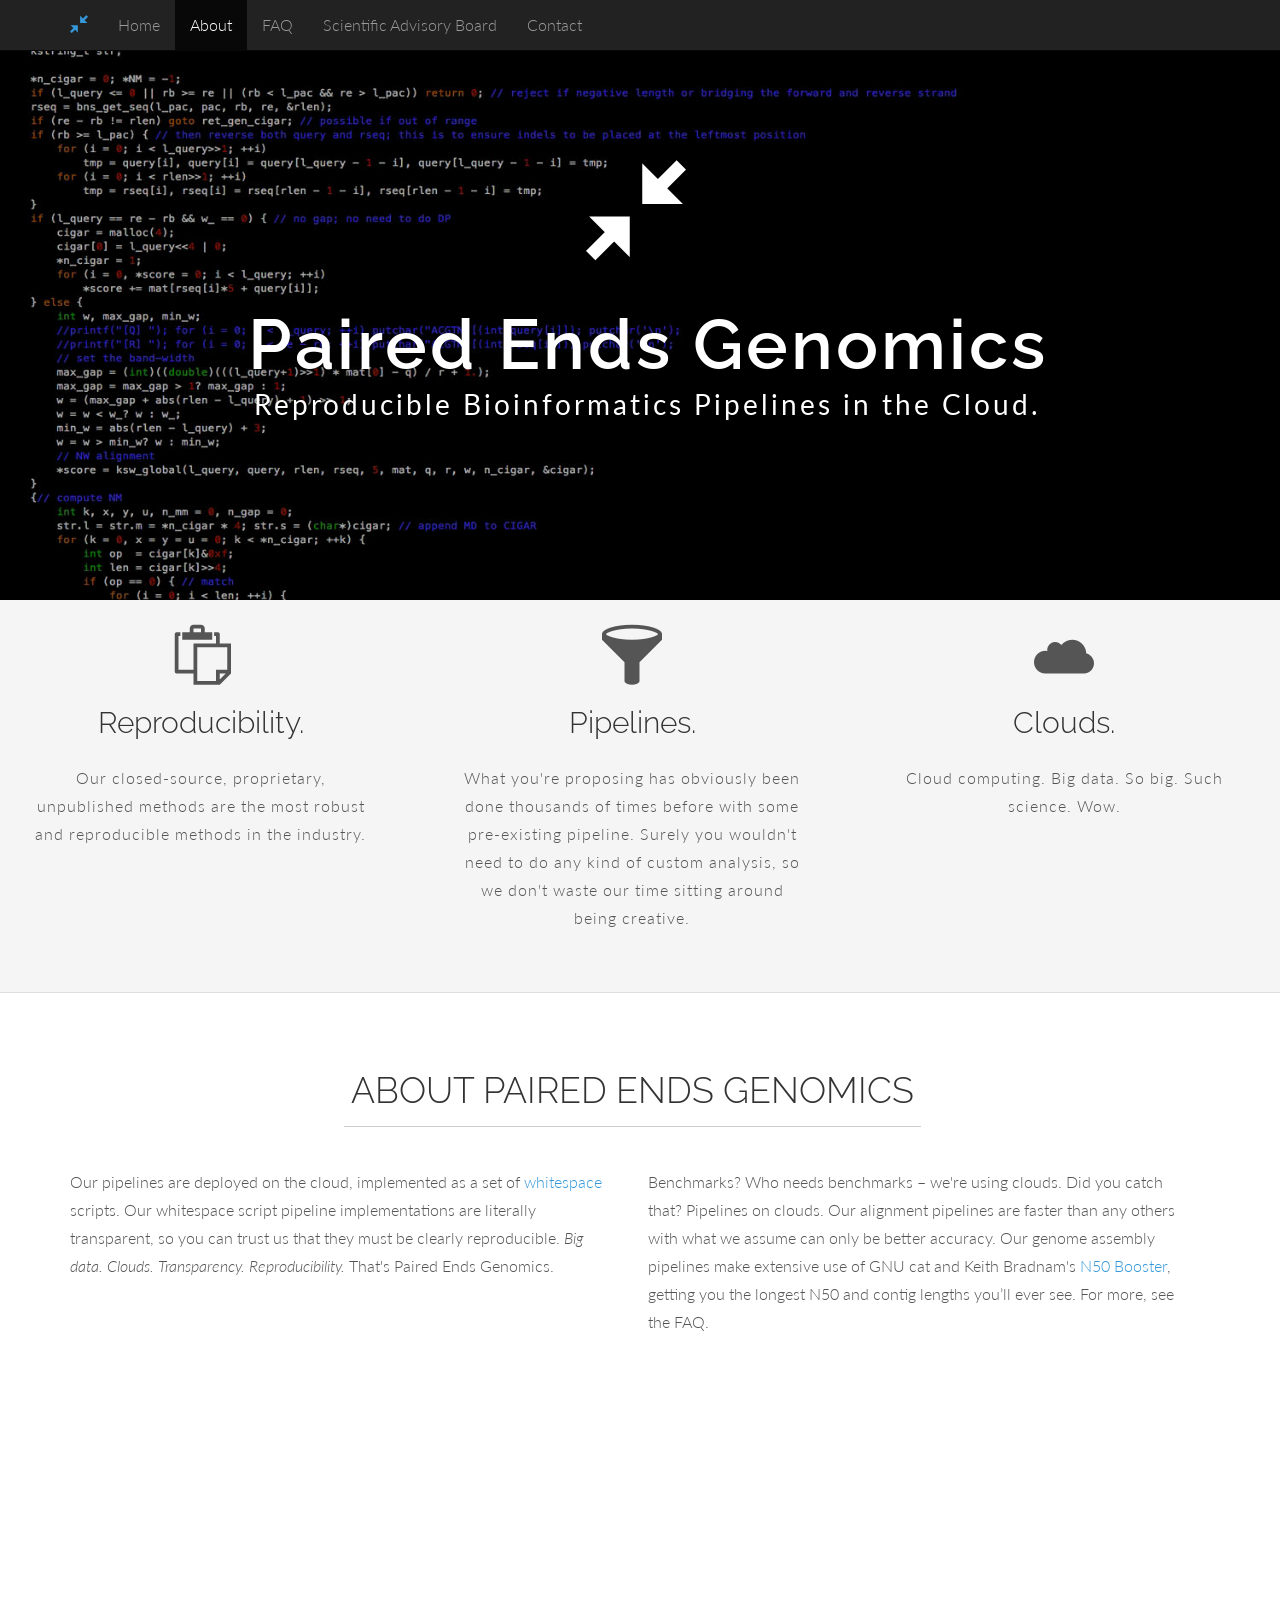
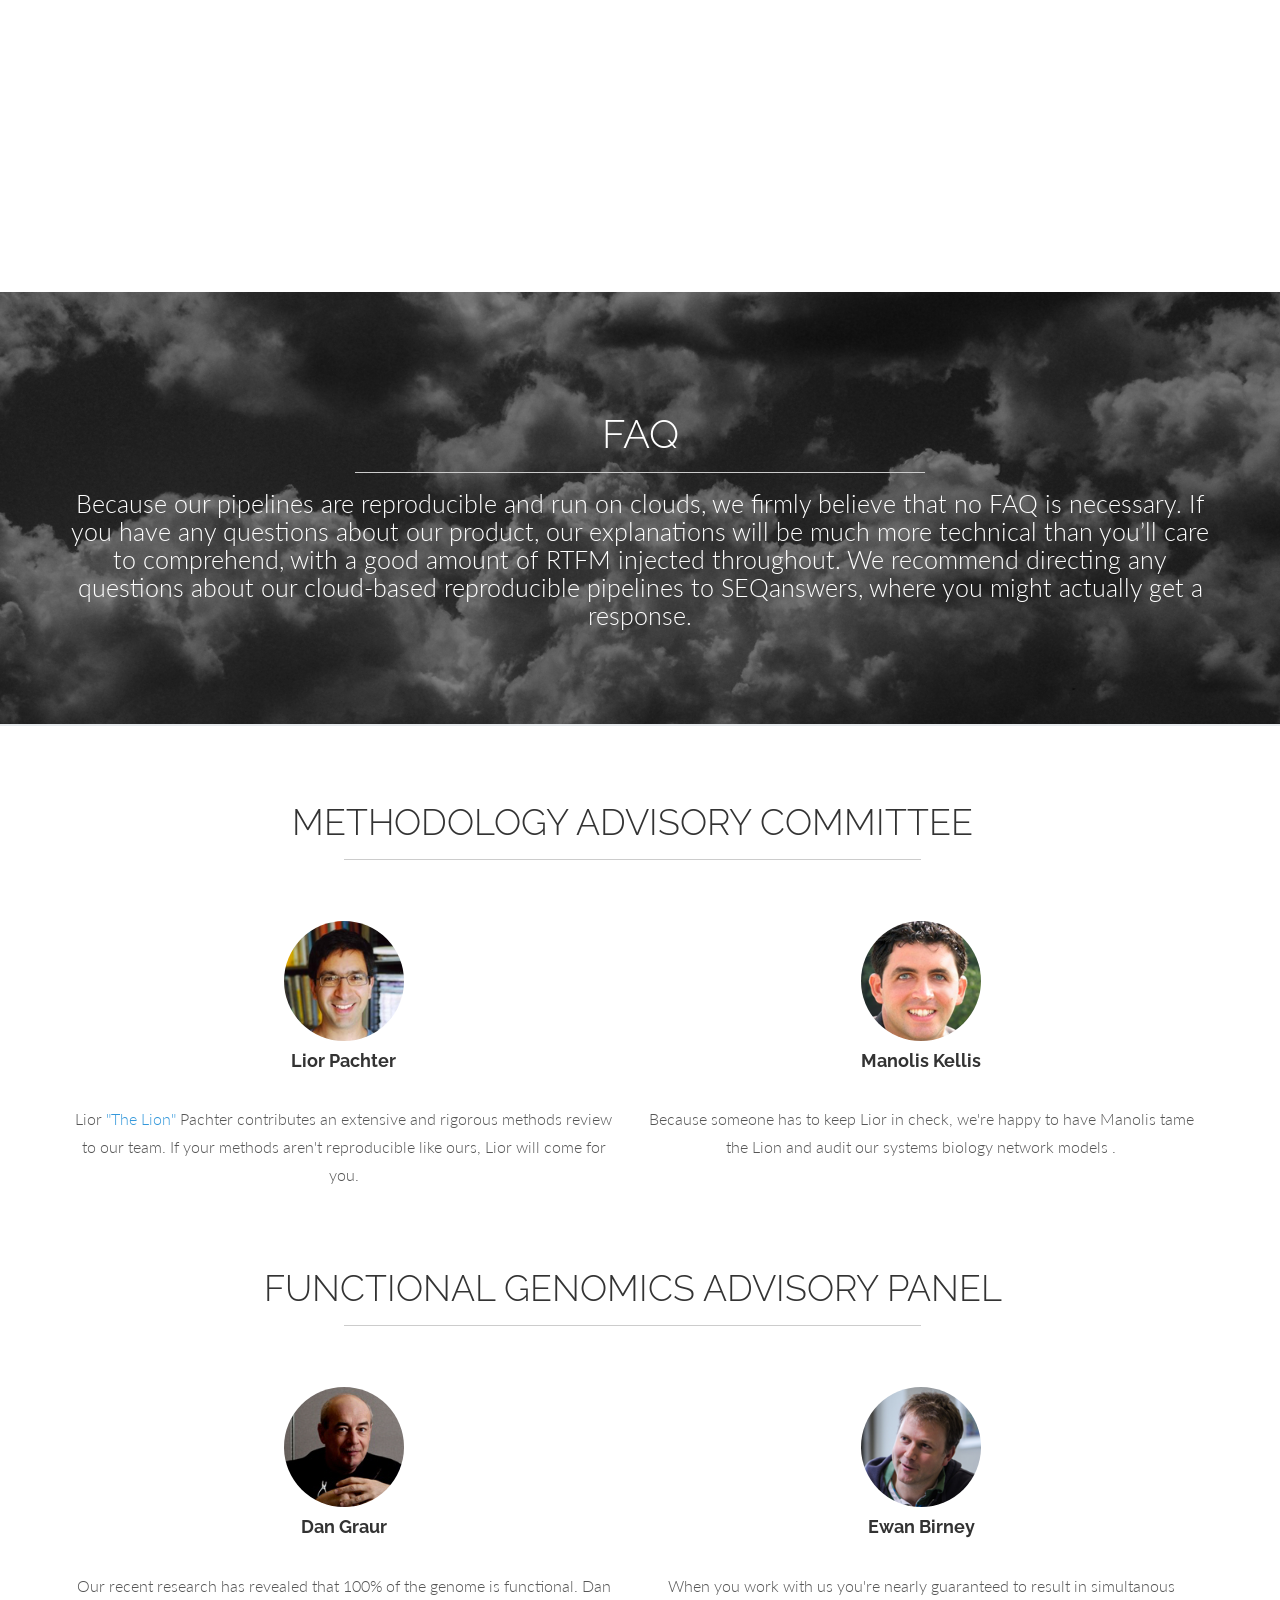
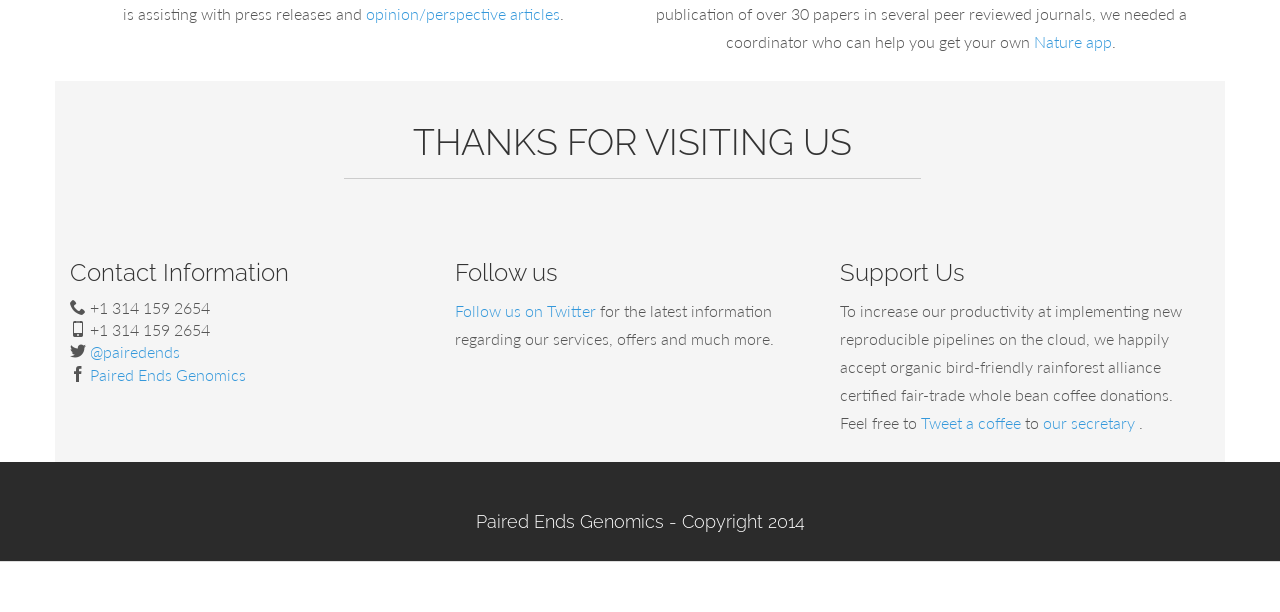
==== index.html @ 843a427e "n50 booster" ====
<!DOCTYPE html>
<html lang="en">
  <head>
    <meta charset="utf-8">
    <meta name="viewport" content="width=device-width, initial-scale=1.0">
    <meta name="description" content="SHIELD - Free Bootstrap 3 Theme">
    <link rel="shortcut icon" href="assets/ico/favicon.ico">

    <title> Paired Ends Genomics</title>

    <!-- Bootstrap core CSS -->
    <link href="assets/css/bootstrap.css" rel="stylesheet">

    <!-- Custom styles for this template -->
    <link href="assets/css/main.css" rel="stylesheet">
    <link rel="stylesheet" href="assets/css/icomoon.css">
    <link href="assets/css/animate-custom.css" rel="stylesheet">


    
    <link href='http://fonts.googleapis.com/css?family=Lato:300,400,700,300italic,400italic' rel='stylesheet' type='text/css'>
    <link href='http://fonts.googleapis.com/css?family=Raleway:400,300,700' rel='stylesheet' type='text/css'>
    
    <script src="assets/js/jquery.min.js"></script>
	<script type="text/javascript" src="assets/js/modernizr.custom.js"></script>
    
    <!-- HTML5 shim and Respond.js IE8 support of HTML5 elements and media queries -->
    <!--[if lt IE 9]>
      <script src="assets/js/html5shiv.js"></script>
      <script src="assets/js/respond.min.js"></script>
    <![endif]-->
  </head>

  <body data-spy="scroll" data-offset="0" data-target="#navbar-main">
  
  
  	<div id="navbar-main">
      <!-- Fixed navbar -->
    <div class="navbar navbar-inverse navbar-fixed-top">
      <div class="container">
        <div class="navbar-header">
          <button type="button" class="navbar-toggle" data-toggle="collapse" data-target=".navbar-collapse">
            <span class="icon icon-contract" style="font-size:30px; color:#3498db;"></span>
          </button>
          <a class="navbar-brand hidden-xs hidden-sm" href="#home"><span class="icon icon-contract" style="font-size:18px; color:#3498db;"></span></a>
        </div>
        <div class="navbar-collapse collapse">
          <ul class="nav navbar-nav">
            <li><a href="#home" class="smoothScroll">Home</a></li>
			<li> <a href="#about" class="smoothScroll"> About</a></li>
			<li> <a href="#faq" class="smoothScroll"> FAQ</a></li>
			<li> <a href="#sab" class="smoothScroll"> Scientific Advisory Board</a></li>
			<li> <a href="#contact" class="smoothScroll"> Contact</a></li>
        </div><!--/.nav-collapse -->
      </div>
    </div>
    </div>

  
  
		<!-- ==== HEADERWRAP ==== -->
	    <div id="headerwrap" id="home" name="home">
			<header class="clearfix">
	  		 		<h1><span class="icon icon-contract" style=""></span></h1>
	  		 		<h2>Paired Ends Genomics</h2>
	  		 		<p>Reproducible Bioinformatics Pipelines in the Cloud.</p>
	  		</header>	    
	    </div><!-- /headerwrap -->

		<!-- ==== GREYWRAP ==== -->
		<div id="greywrap">
			<div class="row">
				<div class="col-lg-4 callout">
					<span class="icon icon-paste"></span>
					<h2>Reproducibility.</h2>
					<p>Our closed-source, proprietary, unpublished methods are the most robust and reproducible methods in the industry.</p>
				</div><!-- col-lg-4 -->
					
				<div class="col-lg-4 callout">
					<span class="icon icon-filter"></span>
					<h2>Pipelines.</h2>
					<p>What you're proposing has obviously been done thousands of times before with some pre-existing pipeline. Surely you wouldn't need to do any kind of custom analysis, so we don't waste our time sitting around being creative.</p>
				</div><!-- col-lg-4 -->	
				
				<div class="col-lg-4 callout">
					<span class="icon icon-cloud"></span>
					<h2>Clouds.</h2>
					<p>Cloud computing. Big data. So big. Such science. Wow.  </p>
				</div><!-- col-lg-4 -->	
			</div><!-- row -->
		</div><!-- greywrap -->
		
		<!-- ==== ABOUT ==== -->
		<div class="container" id="about" name="about">
			<div class="row white">
			<br>
				<h1 class="centered">ABOUT PAIRED ENDS GENOMICS</h1>
				<hr>
				
				<div class="col-lg-6">
					<p>Our pipelines are deployed on the cloud, implemented as a set of <a href="http://en.wikipedia.org/wiki/Whitespace_(programming_language)" target="_blank">whitespace</a> scripts. Our whitespace script pipeline implementations are literally transparent, so you can trust us that they must be clearly reproducible. <i>Big data. Clouds. Transparency. Reproducibility.</i> That's Paired Ends Genomics.</p>
				</div><!-- col-lg-6 -->
				
				<div class="col-lg-6">
					<p>Benchmarks? Who needs benchmarks &ndash; we're using clouds. Did you catch that? Pipelines on clouds. Our alignment pipelines are faster than any others with what we assume can only be better accuracy. Our genome assembly pipelines make extensive use of GNU cat and Keith Bradnam's <a href="http://www.acgt.me/blog/2014/3/31/a-new-tool-to-boost-the-n50-length-of-your-genome-assembly" target="_blank">N50 Booster</a>, getting you the longest N50 and contig lengths you’ll ever see. For more, see the FAQ.</p> 
				</div><!-- col-lg-6 -->
			</div><!-- row -->
		</div><!-- container -->
		<div class="container", style="text-align: center;">
			<iframe width="853" height="480" src="http://www.youtube.com/embed/2YBtspm8j8M" frameborder="0" allowfullscreen></iframe>
		</div>
		<!-- ==== SECTION DIVIDER1 -->
		<section class="section-divider textdivider divider1">
			<div class="container" name="faq">
				<h1>FAQ</h1>
				<hr>
				<p>Because our pipelines are reproducible and run on clouds, we firmly believe that no FAQ is necessary. If you have any questions about our product, our explanations will be much more technical than you’ll care to comprehend, with a good amount of RTFM injected throughout. We recommend directing any questions about our cloud-based reproducible pipelines to SEQanswers, where you might actually get a response.</p>
			</div><!-- container -->
		</section><!-- section -->
		

		<!-- ==== TEAM MEMBERS ==== -->
		<div class="container" id="sab" name="sab">
		<br>
			<div class="row white centered">
				<h1 class="centered">METHODOLOGY ADVISORY COMMITTEE</h1>
				<hr>
				<br>
				<br>
				<div class="col-lg-6 centered">
					<img class="img img-circle" src="assets/img/team/lp.png" height="120px" width="120px" alt="">
					<br>
					<h4><b>Lior Pachter</b></h4>
					<p>Lior <a href="http://thescienceweb.wordpress.com/2014/03/14/computational-biologist-challenges-everyone-to-a-fight/" target="_blank">"The Lion"</a> Pachter contributes an extensive and rigorous methods review to our team. If your methods aren't reproducible like ours, Lior will come for you.</p>
				</div><!-- col-lg-3 -->
				
				<div class="col-lg-6 centered">
					<img class="img img-circle" src="assets/img/team/mk.png" height="120px" width="120px" alt="">
					<br>
					<h4><b>Manolis Kellis</b></h4>
					<p>Because someone has to keep Lior in check, we're happy to have Manolis tame the Lion and audit our systems biology network models	.</p>
				</div><!-- col-lg-3 -->	
			</div><!-- row -->	

			<div class="row white centered">
				<h1 class="centered">FUNCTIONAL GENOMICS ADVISORY PANEL</h1>
				<hr>
				<br>
				<br>
			
				<div class="col-lg-6 centered">
					<img class="img img-circle" src="assets/img/team/dg.png" height="120px" width="120px" alt="">
					<br>
					<h4><b>Dan Graur</b></h4>
					<p>Our recent research has revealed that 100% of the genome is functional. Dan is assisting with press releases and <a href="http://gbe.oxfordjournals.org/content/5/3/578" target="_blank">opinion/perspective articles</a>.</p>
				</div><!-- col-lg-3 -->

				<div class="col-lg-6 centered">
					<img class="img img-circle" src="assets/img/team/eb.png" height="120px" width="120px" alt="">
					<br>
					<h4><b>Ewan Birney</b></h4>
					<p>When you work with us you're nearly guaranteed to result in simultanous publication of over 30 papers in several peer reviewed journals, we needed a coordinator who can help you get your own <a href="http://www.nature.com/encode/" target="_blank">Nature app</a>.</p>
				</div><!-- col-lg-3 -->
				</div><!-- row -->
			
		</div><!-- container -->
		
		
		<div class="container" id="contact" name="contact" style="background: #f5f5f5;">
			<div class="row">
			<br>
				<h1 class="centered">THANKS FOR VISITING US</h1>
				<hr>
				<br>
				<br>
				<div class="col-lg-4">
					<h3>Contact Information</h3>
						<span class="icon icon-phone"></span> +1 314 159 2654 <br/>
						<span class="icon icon-mobile"></span> +1 314 159 2654 <br/>
						<span class="icon icon-twitter"></span> <a href="https://twitter.com/pairedends" target="_blank"> @pairedends </a> <br/>
						<span class="icon icon-facebook"></span> <a href="https://twitter.com/pairedends" target="_blank"> Paired Ends Genomics </a> <br/>
					</p>
				</div><!-- col -->
				
				<div class="col-lg-4">
					<h3>Follow us</h3>
					<p><a href="https://twitter.com/pairedends" target="_blank">Follow us on Twitter</a> for the latest information regarding our services, offers and much more.</p>
					
				</div><!-- col -->
				
				<div class="col-lg-4">
					<h3>Support Us</h3>
					<p>To increase our productivity at implementing new reproducible pipelines on the cloud, we happily accept organic bird-friendly rainforest alliance certified fair-trade whole bean coffee donations. Feel free to <a href="https://www.starbucks.com/tweet-a-coffee" target="_blank">Tweet a coffee</a> to <a href="https://twitter.com/genetics_blog" target="_blank">our secretary</a> . </p>
				</div><!-- col -->

			</div><!-- row -->
		
		</div><!-- container -->

		<div id="footerwrap">
			<div class="container">
				<h4>Paired Ends Genomics - Copyright 2014</h4>
			</div>
		</div>

    <!-- Bootstrap core JavaScript
    ================================================== -->
    <!-- Placed at the end of the document so the pages load faster -->
		

	<script type="text/javascript" src="assets/js/bootstrap.min.js"></script>
	<script type="text/javascript" src="assets/js/retina.js"></script>
	<script type="text/javascript" src="assets/js/jquery.easing.1.3.js"></script>
    <script type="text/javascript" src="assets/js/smoothscroll.js"></script>
	<script type="text/javascript" src="assets/js/jquery-func.js"></script>
  </body>
</html>
---- assets/css/main.css ----
/*
 * Author: Carlos Alvarez
 * URL: http://Alvarez.is
 *
 * Project Name: SHIELD - Free Bootstrap 3 Theme
 * Version: 1.0
 * Date: 02-11-2013
 * URL: http://blacktie.co/
 */


/* ==========================================================================
   Base Styles and Bootstrap Modifications
   ========================================================================== */

html,
button,
input,
select,
textarea {
    color: #222;
}

body {
    font-size: 1em;
    line-height: 1.4;
}

/*
 * Remove text-shadow in selection highlight: h5bp.com/i
 * These selection rule sets have to be separate.
 * Customize the background color to match your design.
 */

::-moz-selection {
    background: #f2c2c9;
    color: #a4003a;
    text-shadow: none;
}

::selection {
    background: #16a085;
    color: #a4003a;
    text-shadow: none;
}

/*
 * A better looking default horizontal rule
 */

 hr {
    display: block;
    height: 1px;
    border: 0;
    border-top: 1px solid #ccc;
    margin: 1em 0;
    padding: 0;
}

/*
 * Remove the gap between images and the bottom of their containers: h5bp.com/i/440
 */

 img {
    vertical-align: middle;
}

/*
 * Allow only vertical resizing of textareas.
 */

 textarea {
    resize: vertical;
}


/* ==========================================================================
   General styles
   ========================================================================== */

html,
body {
    height: 100%;
}

body {
    font-family: "Lato";
    font-weight: 300;
    font-size: 16px;
    color: #555;

    -webkit-font-smoothing: antialiased;
    -webkit-overflow-scrolling: touch;
}

.col-md-4 {
	padding-bottom: 20px;
}

.row {
margin-right: 0px;
margin-left: -15px;
}


.modal-header {
	background: #3498db;
}

.modal-header h4 {
	color: white;
}

.modal-footer {
	background: #2b2b2b;
}


.navbar-default {
border-color: transparent;
background-color: #dadada;
}


.navbar-toggle {
border-color: transparent;
border: 0px solid transparent;
}

.navbar-default .navbar-nav > li > a:hover,
.navbar-default .navbar-nav > li > a:focus {
	background-color: #16a085;
	color: white;
}



hr {
    position: relative;
    border: none;
}

hr:before {
    content: " ";
    position: absolute;
    top: 0;
    left: 25%;
    width: 50%;
    height: 2px;
    background: #ccc;
}

a img {
    background: white;
}

.odd a img {
    background: #f5f5f5;
}

/* Titles */
h1, h2, h3, h4, h5, h6 {
    font-family: "Raleway";
    font-weight: 300;
    color: #333;
}


/* Paragraph & Typographic */
p {
    line-height: 28px;
    margin-bottom: 25px;
}

.centered {
    text-align: center;
}

.paragraph-lead {
    font-size: 20px;
    color: #3498db;
}

strong {
    font-weight: 700;
}

em {
    font-weight: 300;
}

pre {
    background: #ebebeb;
    border: none;
    font-family: "Monaco";
    font-size: 16px;
    color: #666;
    padding: 20px;
    line-height: 28px;
}

small {
    font-size: 12px;
}

blockquote,
blockquote p {
    line-height: 28px;
    color: #999;
    font-weight: 300;
    font-style: italic;
}

blockquote {
    position: relative;
    margin: 0 0 40px -30px;
    padding-left: 30px;
    border-left: 5px solid #3498db;
}

blockquote cite {
    position: absolute;
    bottom: -25px;
    right: 0;
    font-size: 12px;
    font-style: italic;
    color: #333;
    font-weight: 300;
}

blockquote cite:before {
    content: "-- "
}

/* Images */
.overflow-image {
    margin-top: -65px;
}

/* Links */
a {
    color: #3498db;
    word-wrap: break-word;

    -webkit-transition: color 0.1s ease-in, background 0.1s ease-in;
    -moz-transition: color 0.1s ease-in, background 0.1s ease-in;
    -ms-transition: color 0.1s ease-in, background 0.1s ease-in;
    -o-transition: color 0.1s ease-in, background 0.1s ease-in;
    transition: color 0.1s ease-in, background 0.1s ease-in;
}

a:hover,
a:focus {
    color: #c0392b;
    text-decoration: none;
    outline: 0;
}

a:before,
a:after {
    -webkit-transition: color 0.1s ease-in, background 0.1s ease-in;
    -moz-transition: color 0.1s ease-in, background 0.1s ease-in;
    -ms-transition: color 0.1s ease-in, background 0.1s ease-in;
    -o-transition: color 0.1s ease-in, background 0.1s ease-in;
    transition: color 0.1s ease-in, background 0.1s ease-in;
}



/* ==========================================================================
   Wrap Sections
   ========================================================================== */

#headerwrap {
	background: url(../img/header_bg.jpg) no-repeat center top;
	margin-top: -50px;
	padding-top:120px;
	text-align:center;
	background-attachment: relative;
	background-position: center center;
	min-height: 650px;
	width: 100%;
	
    -webkit-background-size: 100%;
    -moz-background-size: 100%;
    -o-background-size: 100%;
    background-size: 100%;

    -webkit-background-size: cover;
    -moz-background-size: cover;
    -o-background-size: cover;
    background-size: cover;
}

#headerwrap h1 {
	color:#ffffff;
	margin-top: 90px;
	padding-bottom: 20px;
	letter-spacing: 8px;
	font-size: 100px;
	font-weight: bold;
	text-shadow: 2px 2px 2px #000;
}

#headerwrap h2 {
    color:#ffffff;
    font-size: 70px;
    font-weight: 600;
    text-align: center;
    line-height: 60px;
    letter-spacing: 3px;
    margin-left: 15px;
/*    text-shadow: 1px 1px 1px #000;
*/}

#headerwrap p {
    color:#ffffff;
    font-size: 28px;
    font-weight: 400;
    text-align: center;
    line-height: 40px;
    letter-spacing: 3px;
    margin-left: 15px;
/*    text-shadow: 1px 1px 1px #000;
*/}


#greywrap {
	background: #f5f5f5;
	margin-top: 0px;
	padding-top: 40px;
	border-bottom: 1px solid #ddd;
	text-align: center;
}

#greywrap .callout {
	margin-bottom: 20px;
}

#greywrap p {
	margin-left: 30px;
	margin-right: 30px;
	letter-spacing: 1px;
	padding-top: 15px;
	padding-bottom: 15px;
}

#greywrap .icon {
	font-size: 60px;
	line-height: 30px;
	margin-bottom: 10px;
}

#footerwrap {
	background: #2b2b2b;
	margin-top: 0px;
	padding-top: 40px;
	padding-bottom: 20px;
	border-bottom: 1px solid #ddd;
	text-align: center;
}

#footerwrap h4 {
	color: white;
}


/* ==========================================================================
   Box Sections
   ========================================================================== */

.white h1 {
	padding-top: 35px;
}

.white p {
	padding-top: 25px;
}

/* Section Dividers */
.section-divider {
    z-index: 999;
    width: 100%;
    display: table;
    max-height: 450px;
    border-bottom: 2px solid #E6EAED;
    -webkit-box-sizing: border-box;
    -moz-box-sizing: border-box;
    -ms-box-sizing: border-box;
    box-sizing: border-box;
    padding-top: 30px;
    padding-bottom: 70px;
    margin-top: 45px;


    background-position: center center;

    -webkit-background-size: 100%;
    -moz-background-size: 100%;
    -o-background-size: 100%;
    background-size: 100%;

    -webkit-background-size: cover;
    -moz-background-size: cover;
    -o-background-size: cover;
    background-size: cover;

    background-attachment: relative;
    
    text-align: center;
}

.textdivider h1 {
	padding-top: 70px;
	color: white;
	font-size: 40px;
}

.textdivider p {
	color: white;
	font-size: 25px;
}


/* Section Dividers Backgrounds */

.divider1 {
	background-image: url('../img/bg/clouds.png')
}

.divider2 {
	background-image: url('../img/bg/divider2.jpg')
}

.divider3 {
	background-image: url('../img/bg/divider3.jpg');
	margin-top: 0px;
}

.divider4 {
	background-image: url('../img/bg/divider4.jpg')
}

.divider6 {
	background-image: url('../img/bg/divider6.jpg')
}



/* ==========================================================================
   Services Section
   ========================================================================== */

.service-trigger {
    display: block;
	position: relative;
    margin-bottom: 15px;
    color: white;
    font-size: 20px;
    text-align: center;
    height: 168px;
    cursor: pointer;
	padding: 90px 20px 50px 20px;
    border: none;
    background: #333;
}

.service-trigger:before {
    width: 100%;
    top: 50px;
    color: #3498db;
    font-size: 36px;
    text-align: center;
	position: absolute;
	left: 0;
}

.service-active .service-trigger {
    background: #222;
}

.service-active p {
	font-family: 'Lato', sans-serif;
	padding-top: 10px;
}

.service-content {
    padding: 15px 20px;
    background: #e6eaed;
    display: block;
    height: auto
}

.service-content p:last-child {
    margin: 0;
}


/* ==========================================================================
   Image Mask
   ========================================================================== */

.grid figure {
	margin: 0;
	position: relative;
}

.grid figure img {
	width: 100%;
	display: block;
	position: relative;
}

.grid figcaption {
	position: absolute;
	top: 0;
	left: 0;
	padding: 20px;
	color: #fff;
	background: #3498db;
}

.grid figcaption h5 {
	margin: 0;
	padding-top: 0px;
	padding-left: 20px;
	padding-bottom: 5px;
	color: #fff;
	font-weight: 700;
	text-align: left;
	letter-spacing: 2px;
	
}

.grid figcaption a {
	text-align: left;
	padding: 5px 10px;
	margin-left: 20px;
	display: inline-block;
	background: #2f2f2f;
	color: #fff;
	font-size: 13px;
}

/* Caption Style */
.mask figure {
	overflow: hidden;
}

.mask figure img {
	-webkit-transition: -webkit-transform 0.4s;
	-moz-transition: -moz-transform 0.4s;
	transition: transform 0.4s;
}

.no-touch .mask figure:hover img,
.mask figure.cs-hover img {
	-webkit-transform: translateY(-30px);
	-moz-transform: translateY(-30px);
	-ms-transform: translateY(-30px);
	transform: translateY(-30px);
}

.mask figcaption {
	height: 50px;
	width: 100%;
	top: auto;
	bottom: 0;
	opacity: 0;
	-webkit-transform: translateY(100%);
	-moz-transform: translateY(100%);
	-ms-transform: translateY(100%);
	transform: translateY(100%);
	-webkit-transition: -webkit-transform 0.4s, opacity 0.1s 0.3s;
	-moz-transition: -moz-transform 0.4s, opacity 0.1s 0.3s;
	transition: transform 0.4s, opacity 0.1s 0.3s;
}

.no-touch .mask figure:hover figcaption,
.mask figure.cs-hover figcaption {
	opacity: 1;
	-webkit-transform: translateY(0px);
	-moz-transform: translateY(0px);
	-ms-transform: translateY(0px);
	transform: translateY(0px);
	-webkit-transition: -webkit-transform 0.4s, opacity 0.1s;
	-moz-transition: -moz-transform 0.4s, opacity 0.1s;
	transition: transform 0.4s, opacity 0.1s;
}

.mask figcaption a {
	position: absolute;
	top:10px;
	bottom: 10px;
	right: 30px;
}


/* ==========================================================================
   Blog Section
   ========================================================================== */

.blog-bg {
	background: #2b2b2b;
	padding-right: 0px;
	padding-left: 0px;
	
}

.blog-bg h4 {
	color: #dadada;
	padding-top: 0px;
}

.blog-bg h5 {
	color: #dadada;
	font-size: 11px;
}

.blog-content {
	padding-top: 10px;
	background: #f2f2f2;
}


/* ==========================================================================
   MEDIA QUERIES
   ========================================================================== */


@media screen and (max-width:1050px), screen and (max-device-width:1050px){
	body .header{background-attachment: scroll;}
}


/*ipad portrait*/
@media only screen and (min-device-width:768px) and (max-device-width : 1024px) and (orientation : portrait){
	.header{background-attachment: scroll;}
}

@media screen and (max-width:769px) {
	#headerwrap h1 {
		font-size: 80px;
	}
	#headerwrap p {
		font-size: 30px;
		line-height: 38px;
	}
}
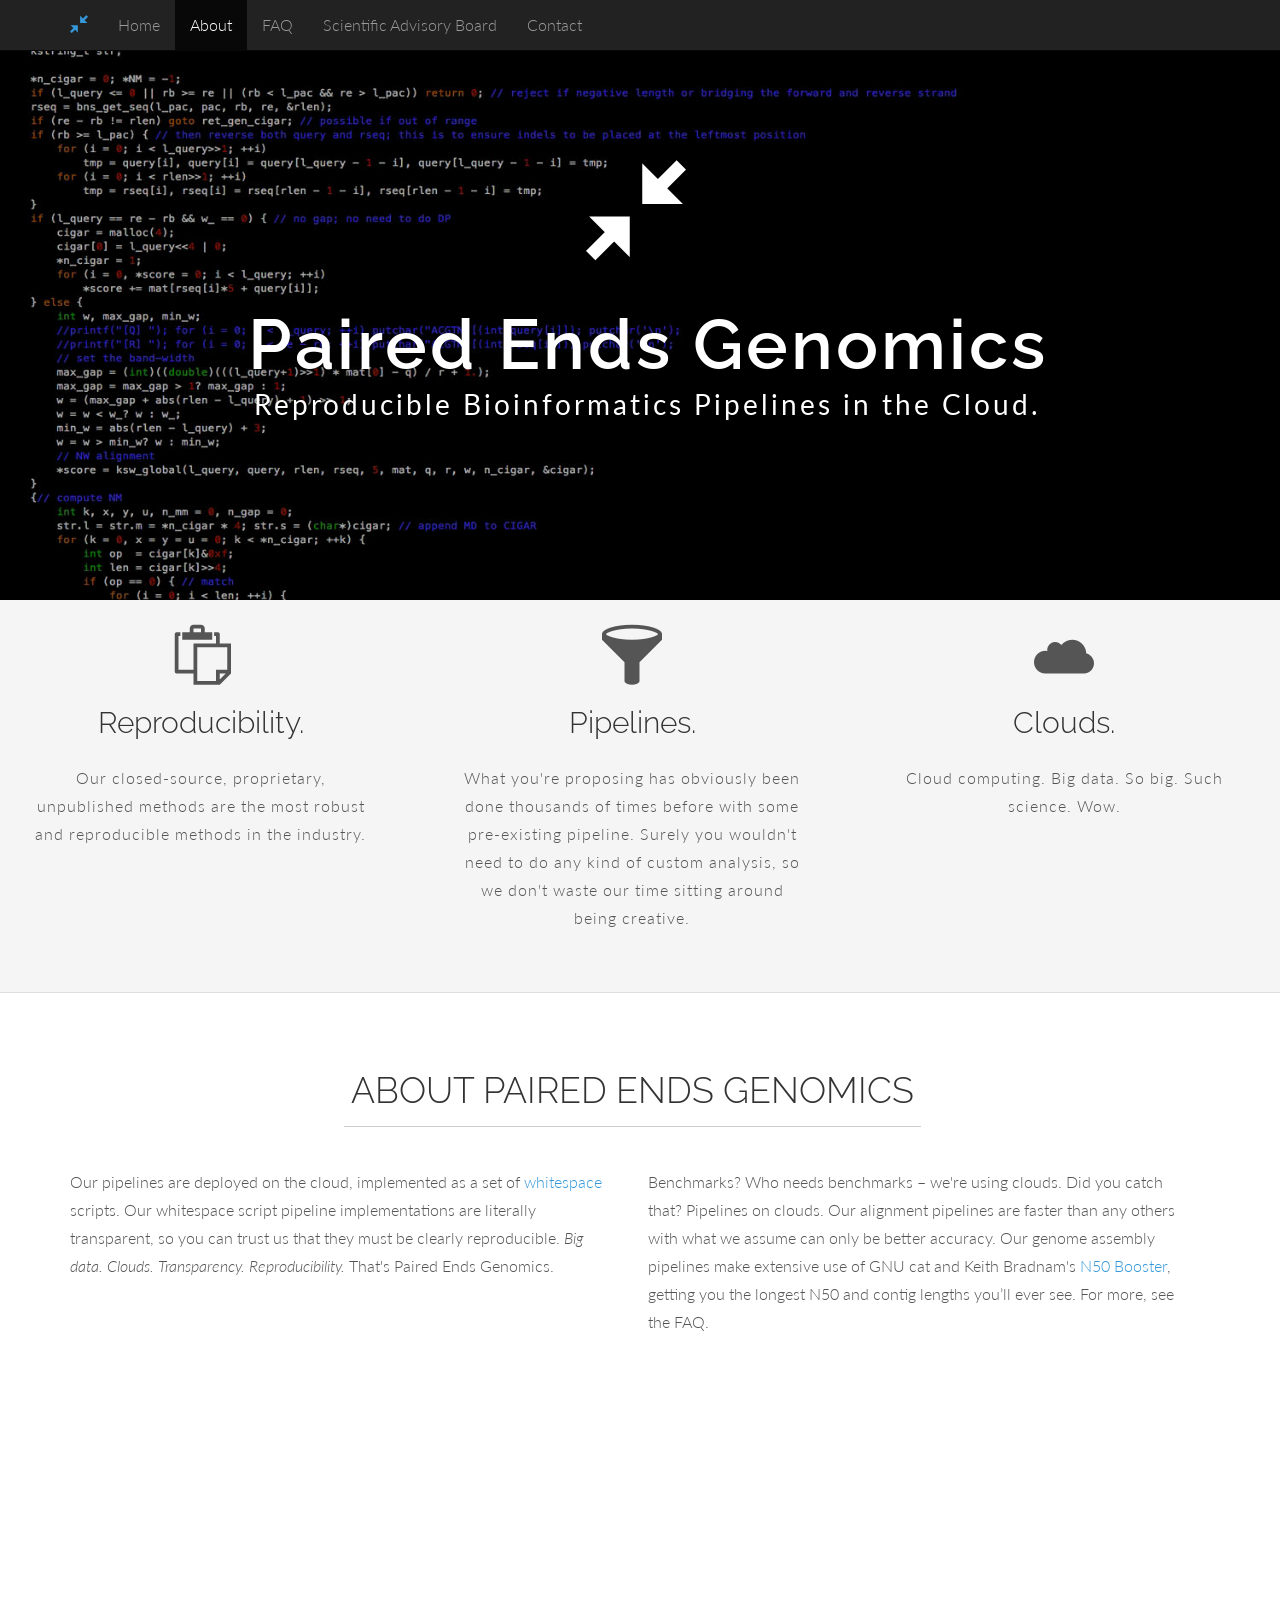
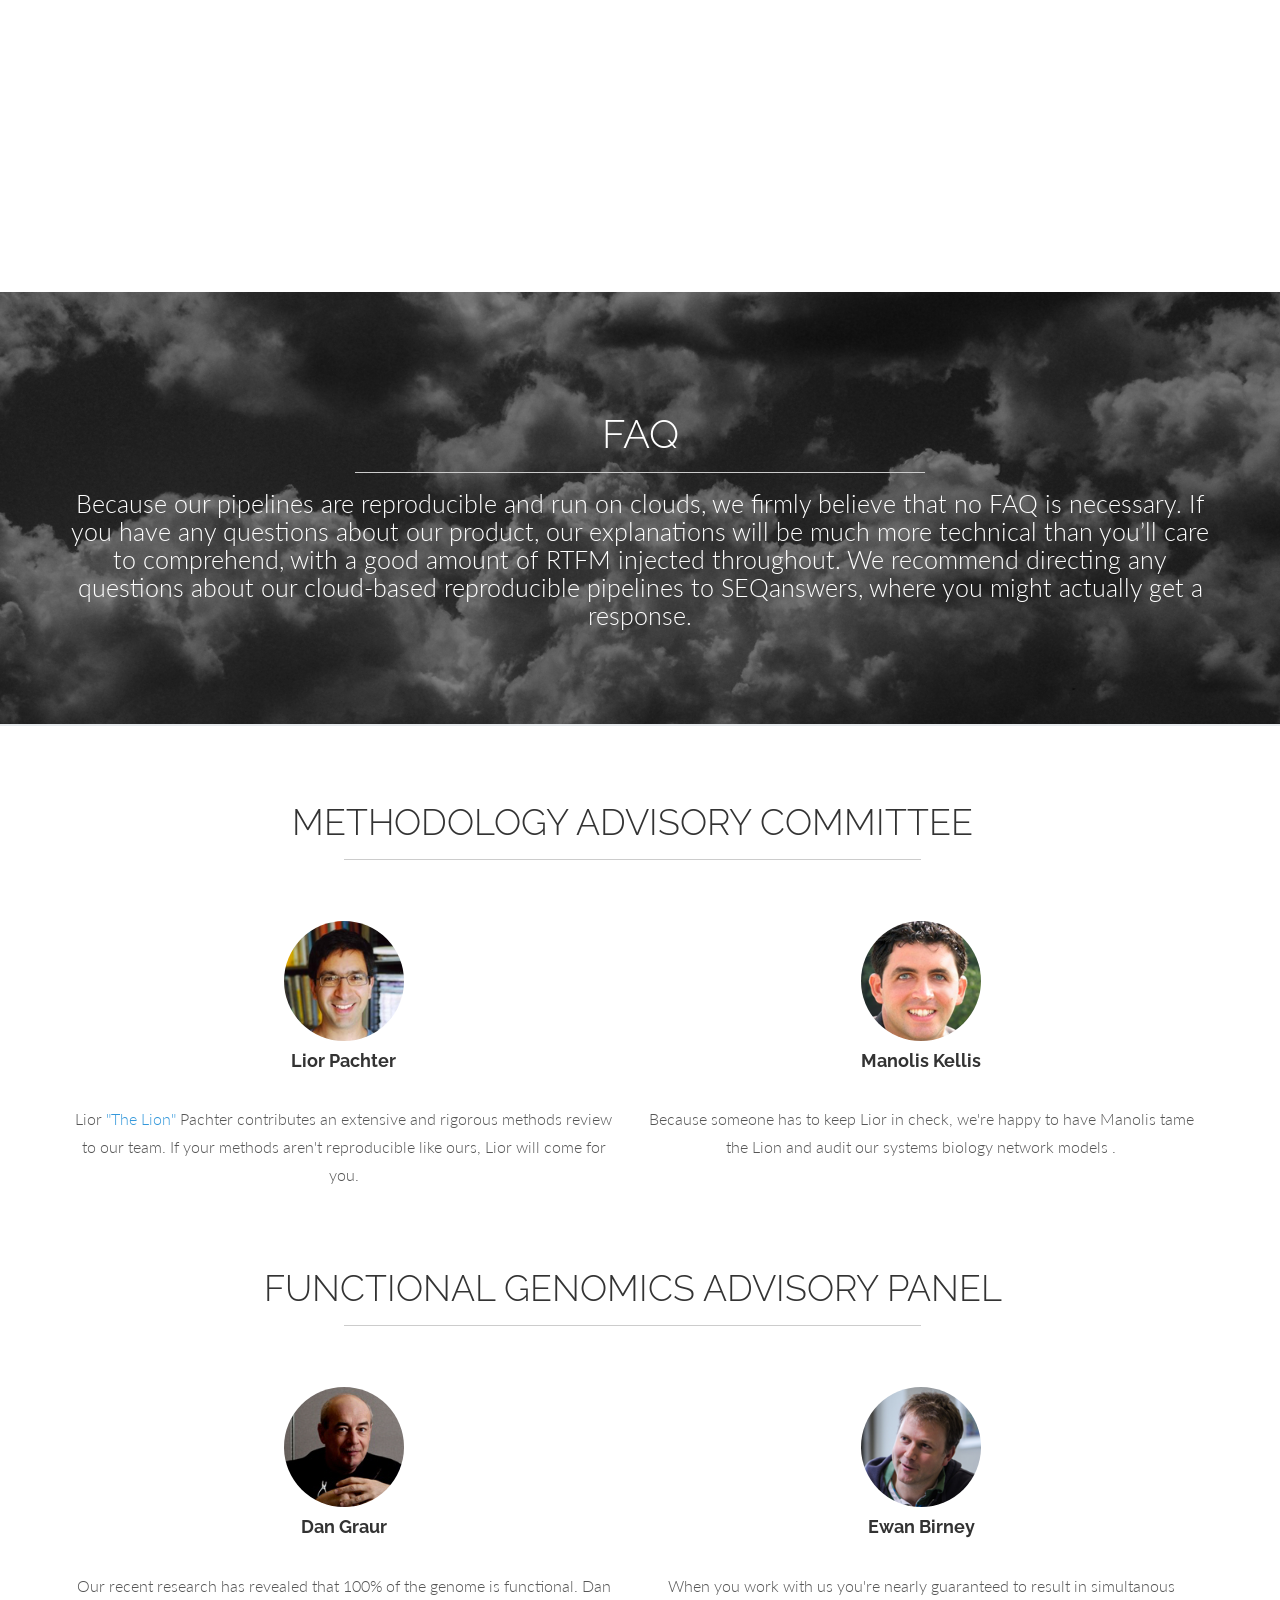
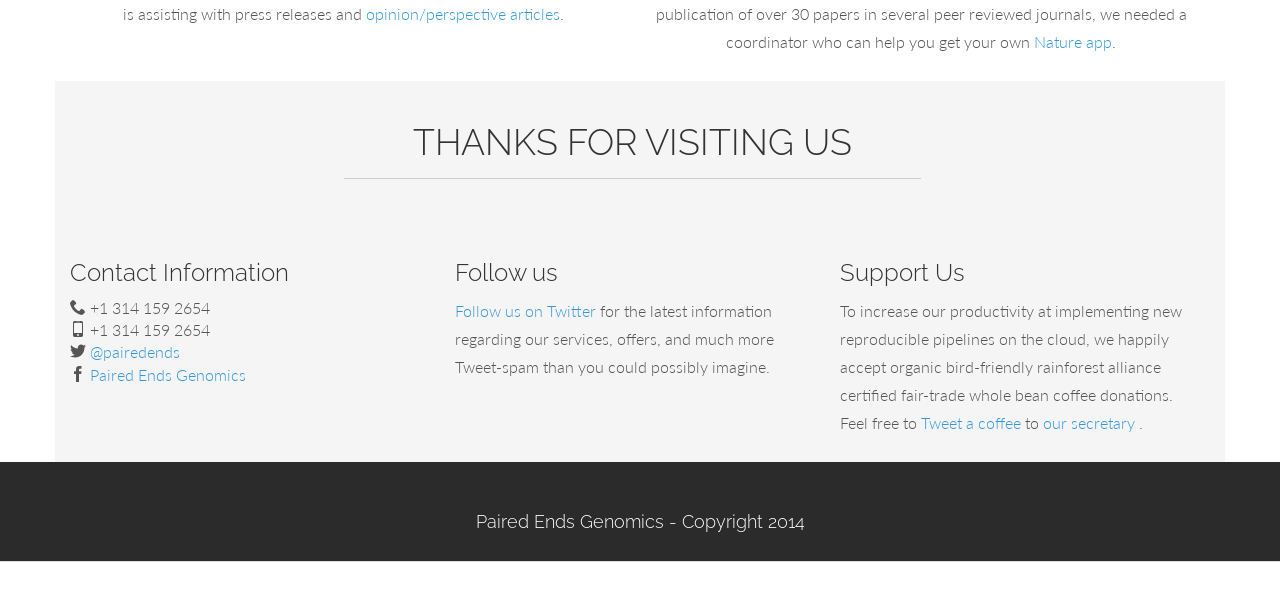
==== commit 2c890c51: "update contact" ====
--- a/index.html
+++ b/index.html
@@ -184,7 +184,7 @@
 				
 				<div class="col-lg-4">
 					<h3>Follow us</h3>
-					<p><a href="https://twitter.com/pairedends" target="_blank">Follow us on Twitter</a> for the latest information regarding our services, offers and much more.</p>
+					<p><a href="https://twitter.com/pairedends" target="_blank">Follow us on Twitter</a> for the latest information regarding our services, offers, and much more Tweet-spam than you could possibly imagine.</p>
 					
 				</div><!-- col -->
 				
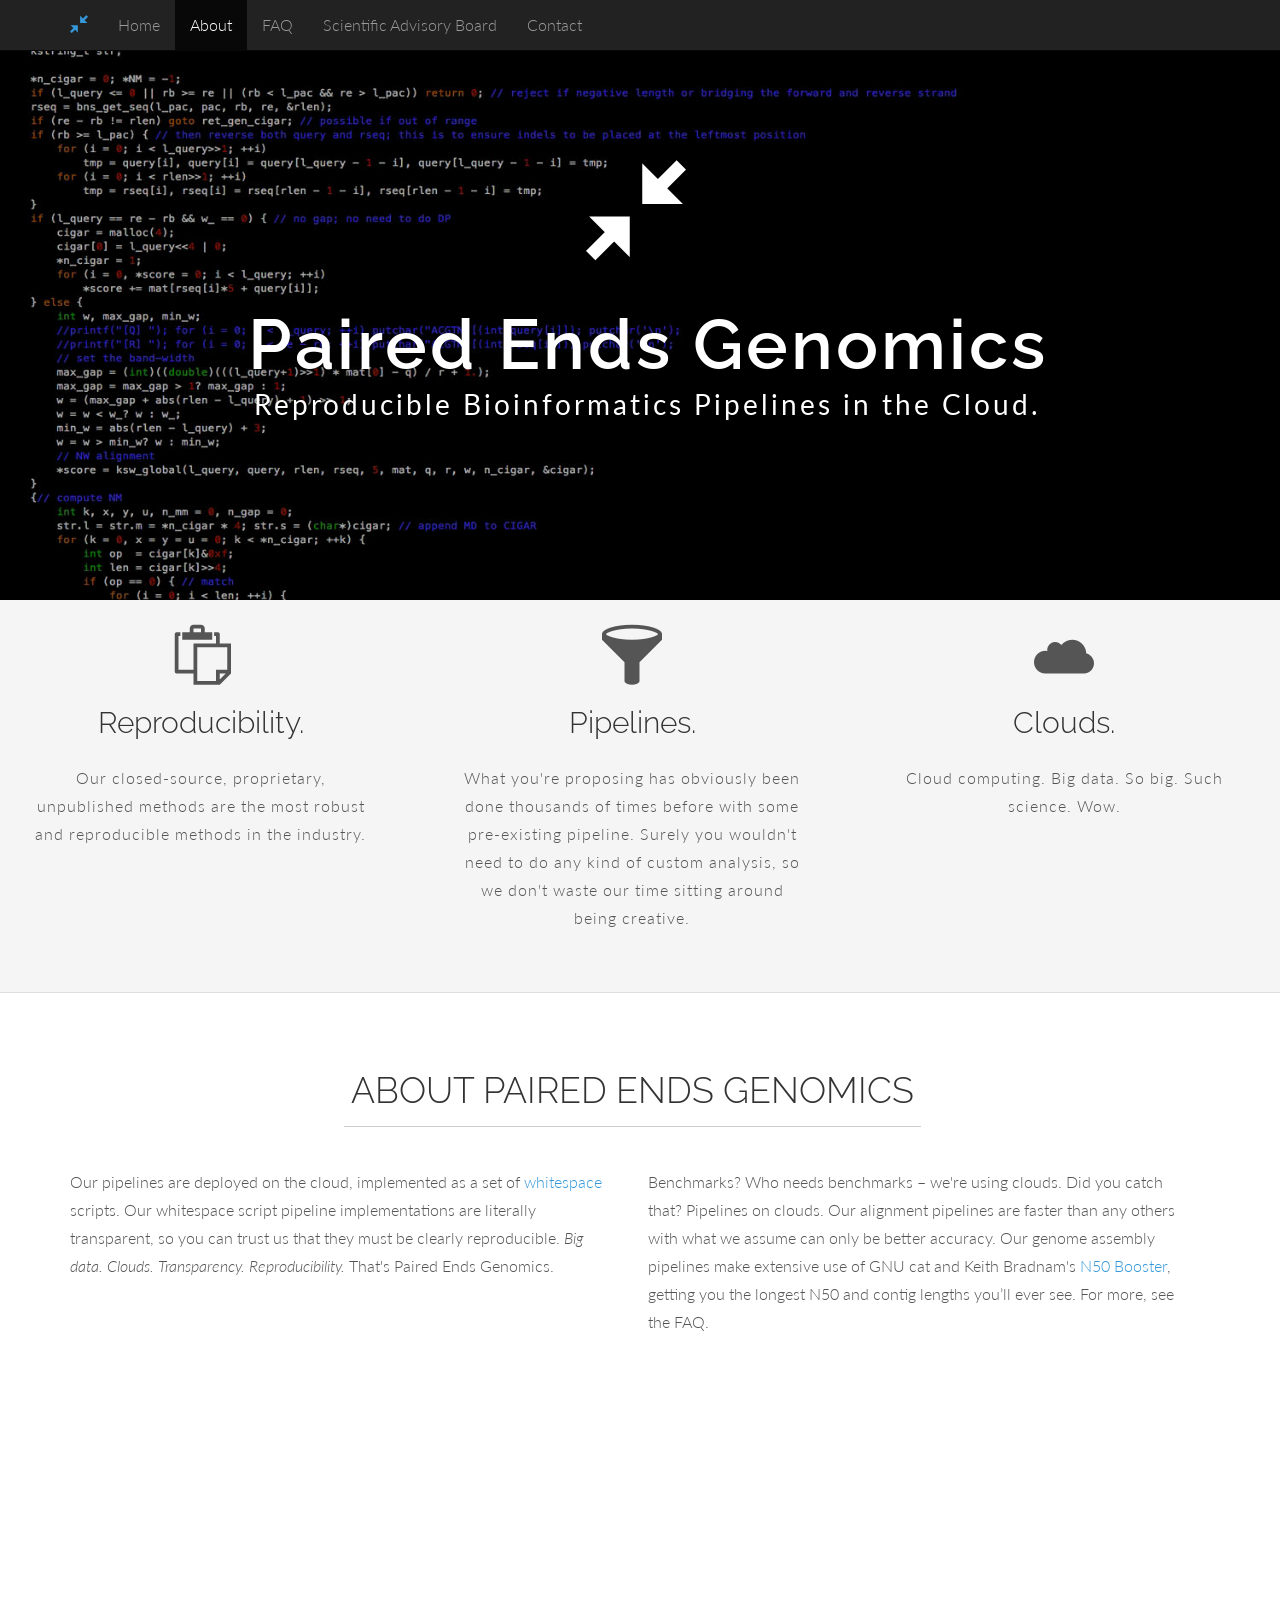
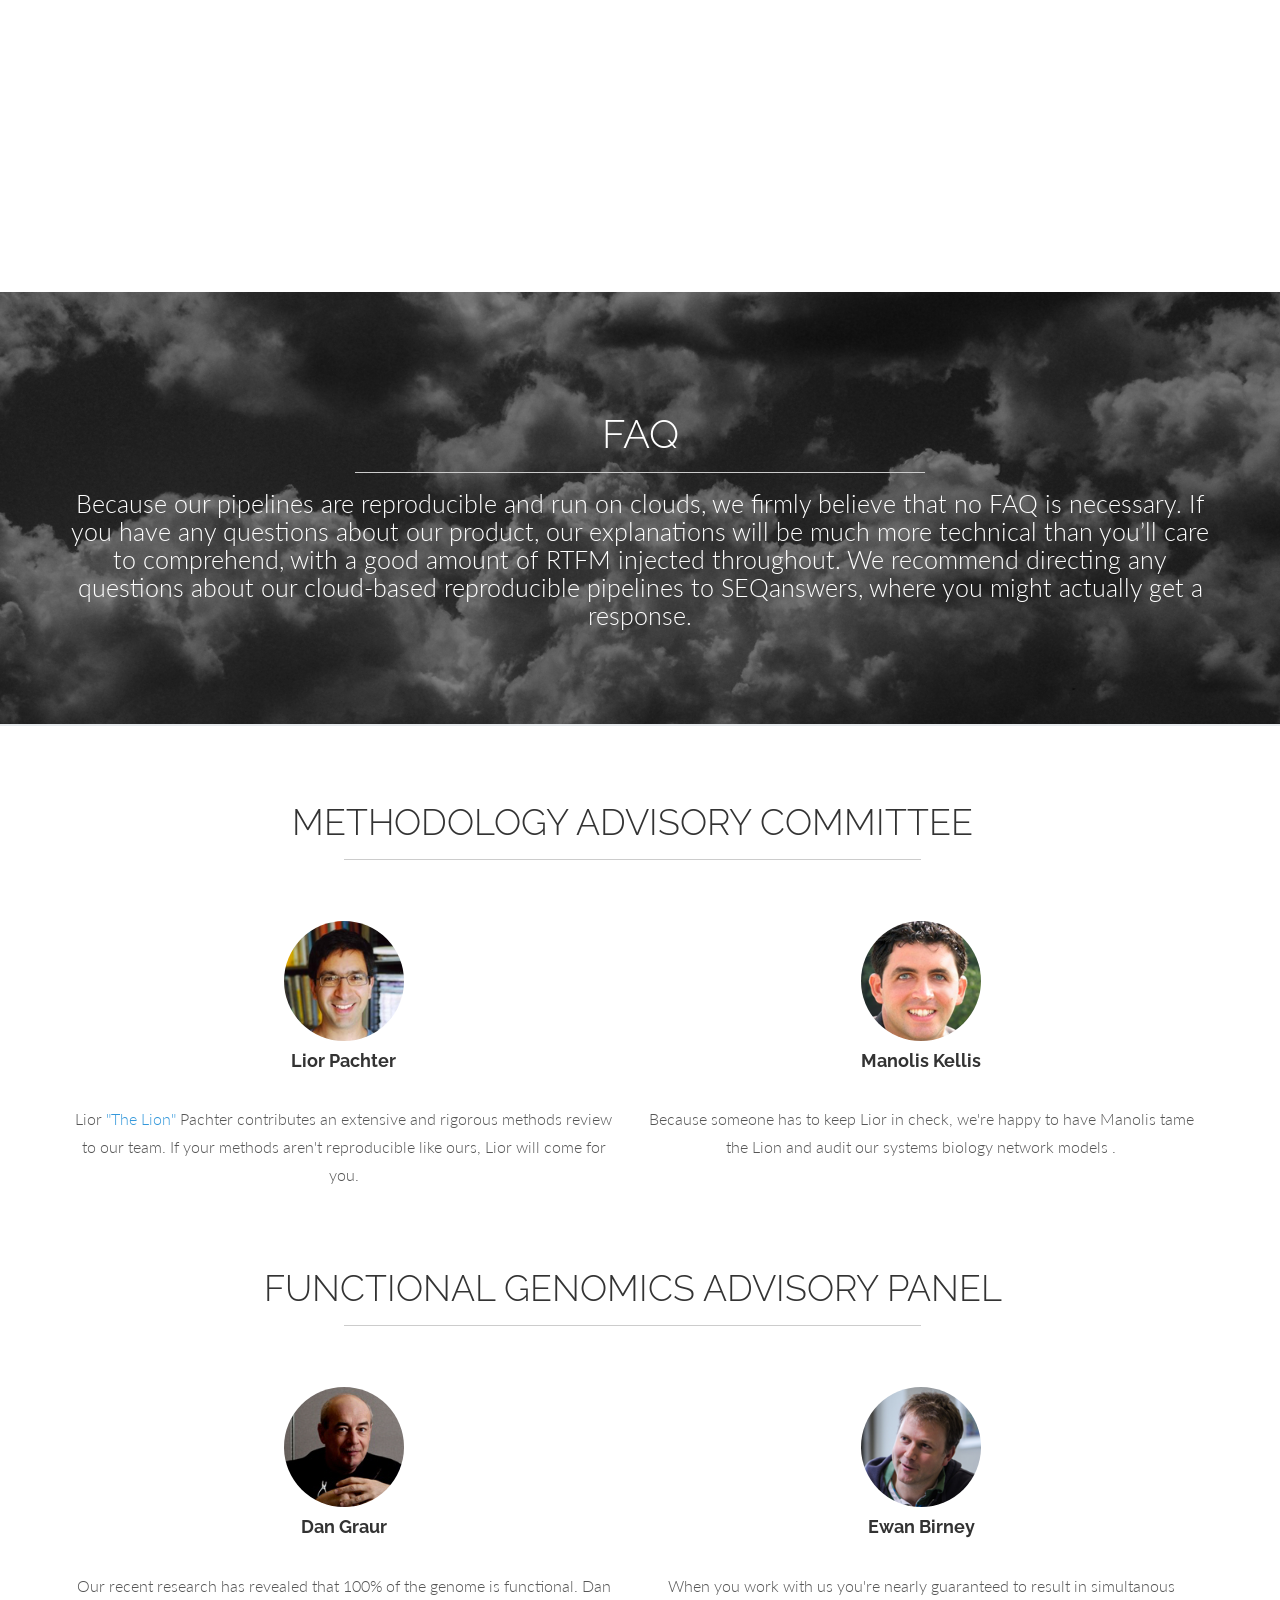
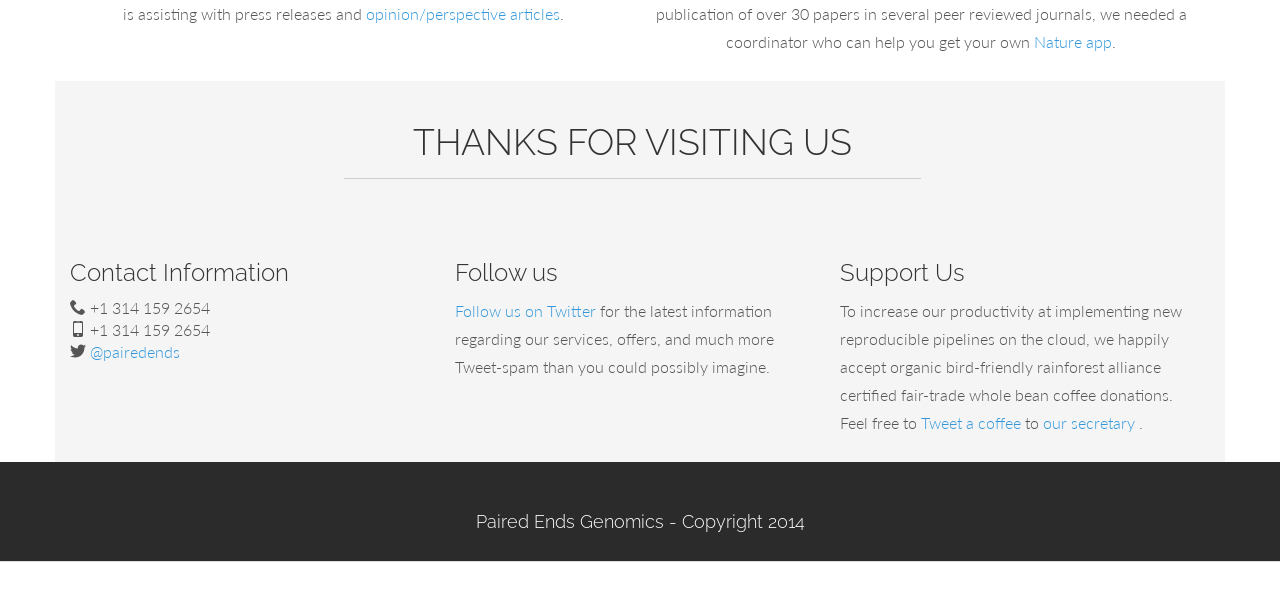
==== commit 15707e0a: "updated contact info rm fb" ====
--- a/index.html
+++ b/index.html
@@ -178,7 +178,6 @@
 						<span class="icon icon-phone"></span> +1 314 159 2654 <br/>
 						<span class="icon icon-mobile"></span> +1 314 159 2654 <br/>
 						<span class="icon icon-twitter"></span> <a href="https://twitter.com/pairedends" target="_blank"> @pairedends </a> <br/>
-						<span class="icon icon-facebook"></span> <a href="https://twitter.com/pairedends" target="_blank"> Paired Ends Genomics </a> <br/>
 					</p>
 				</div><!-- col -->
 				
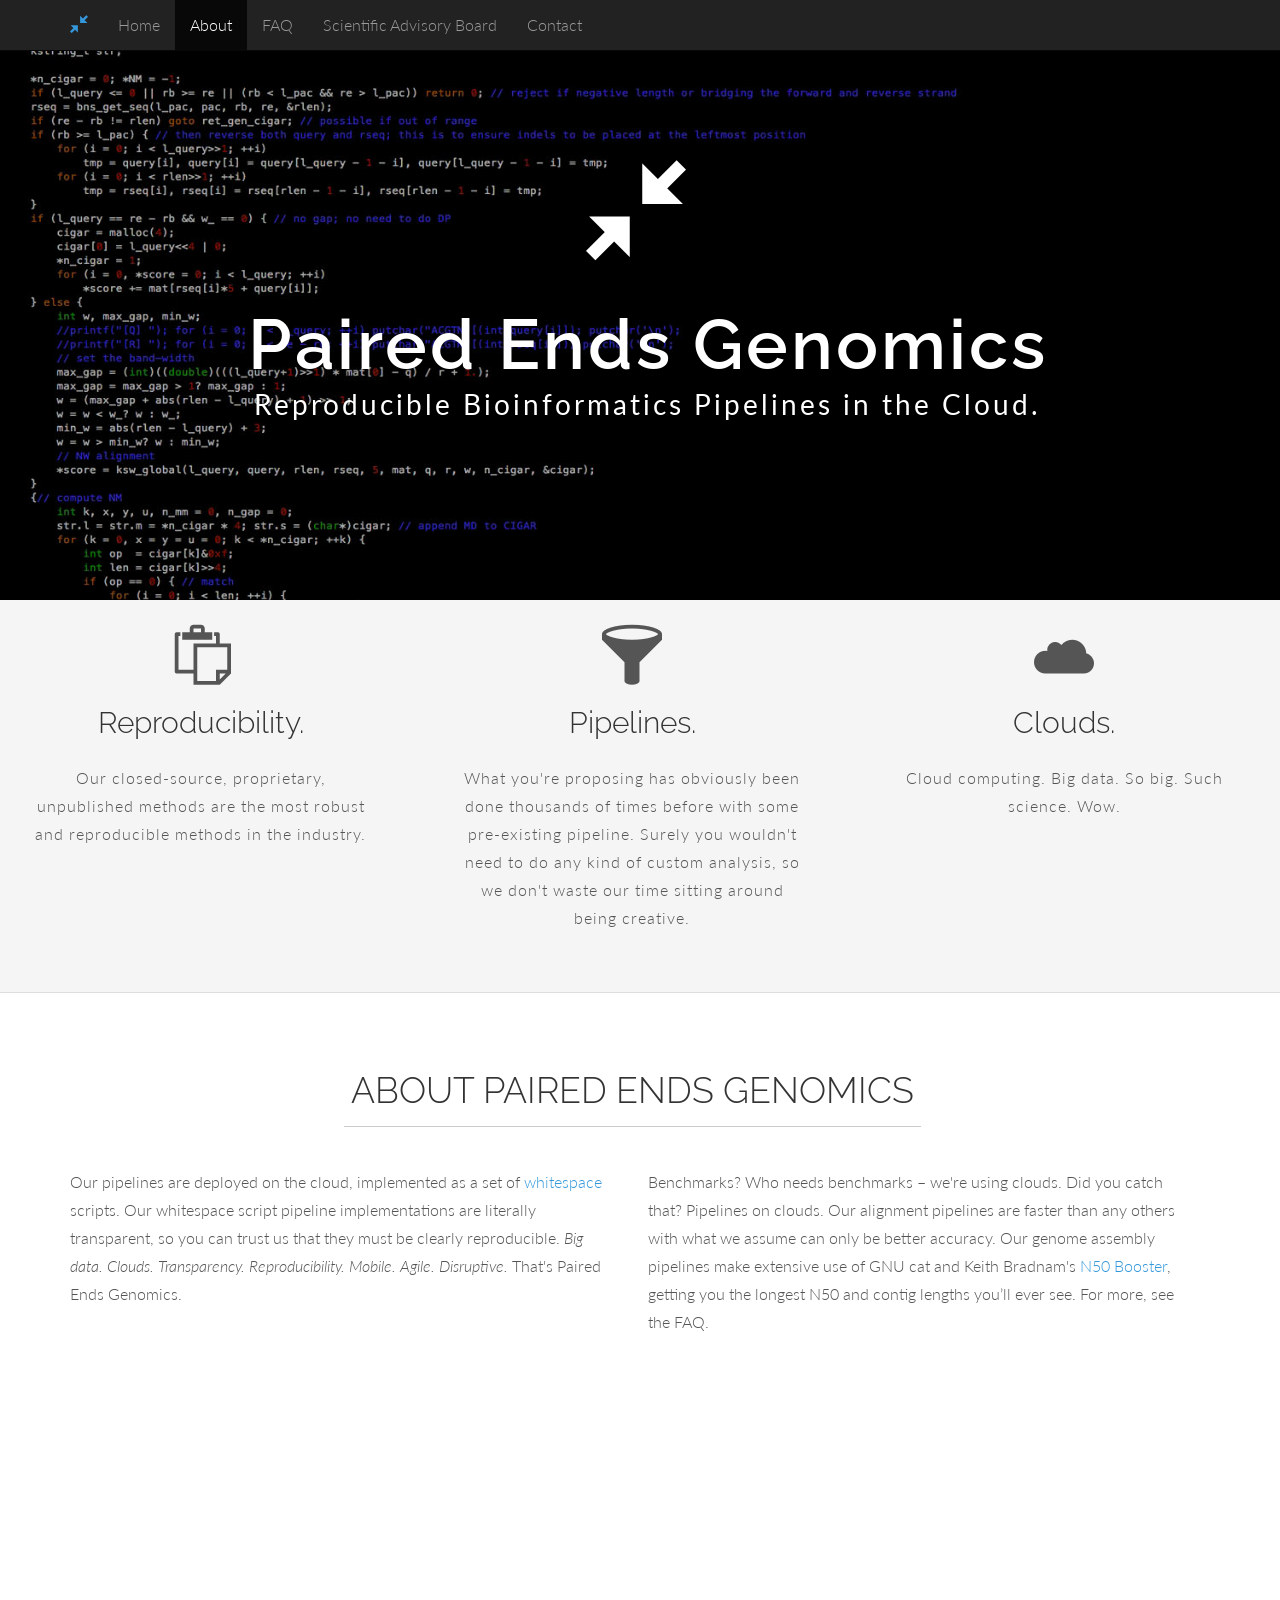
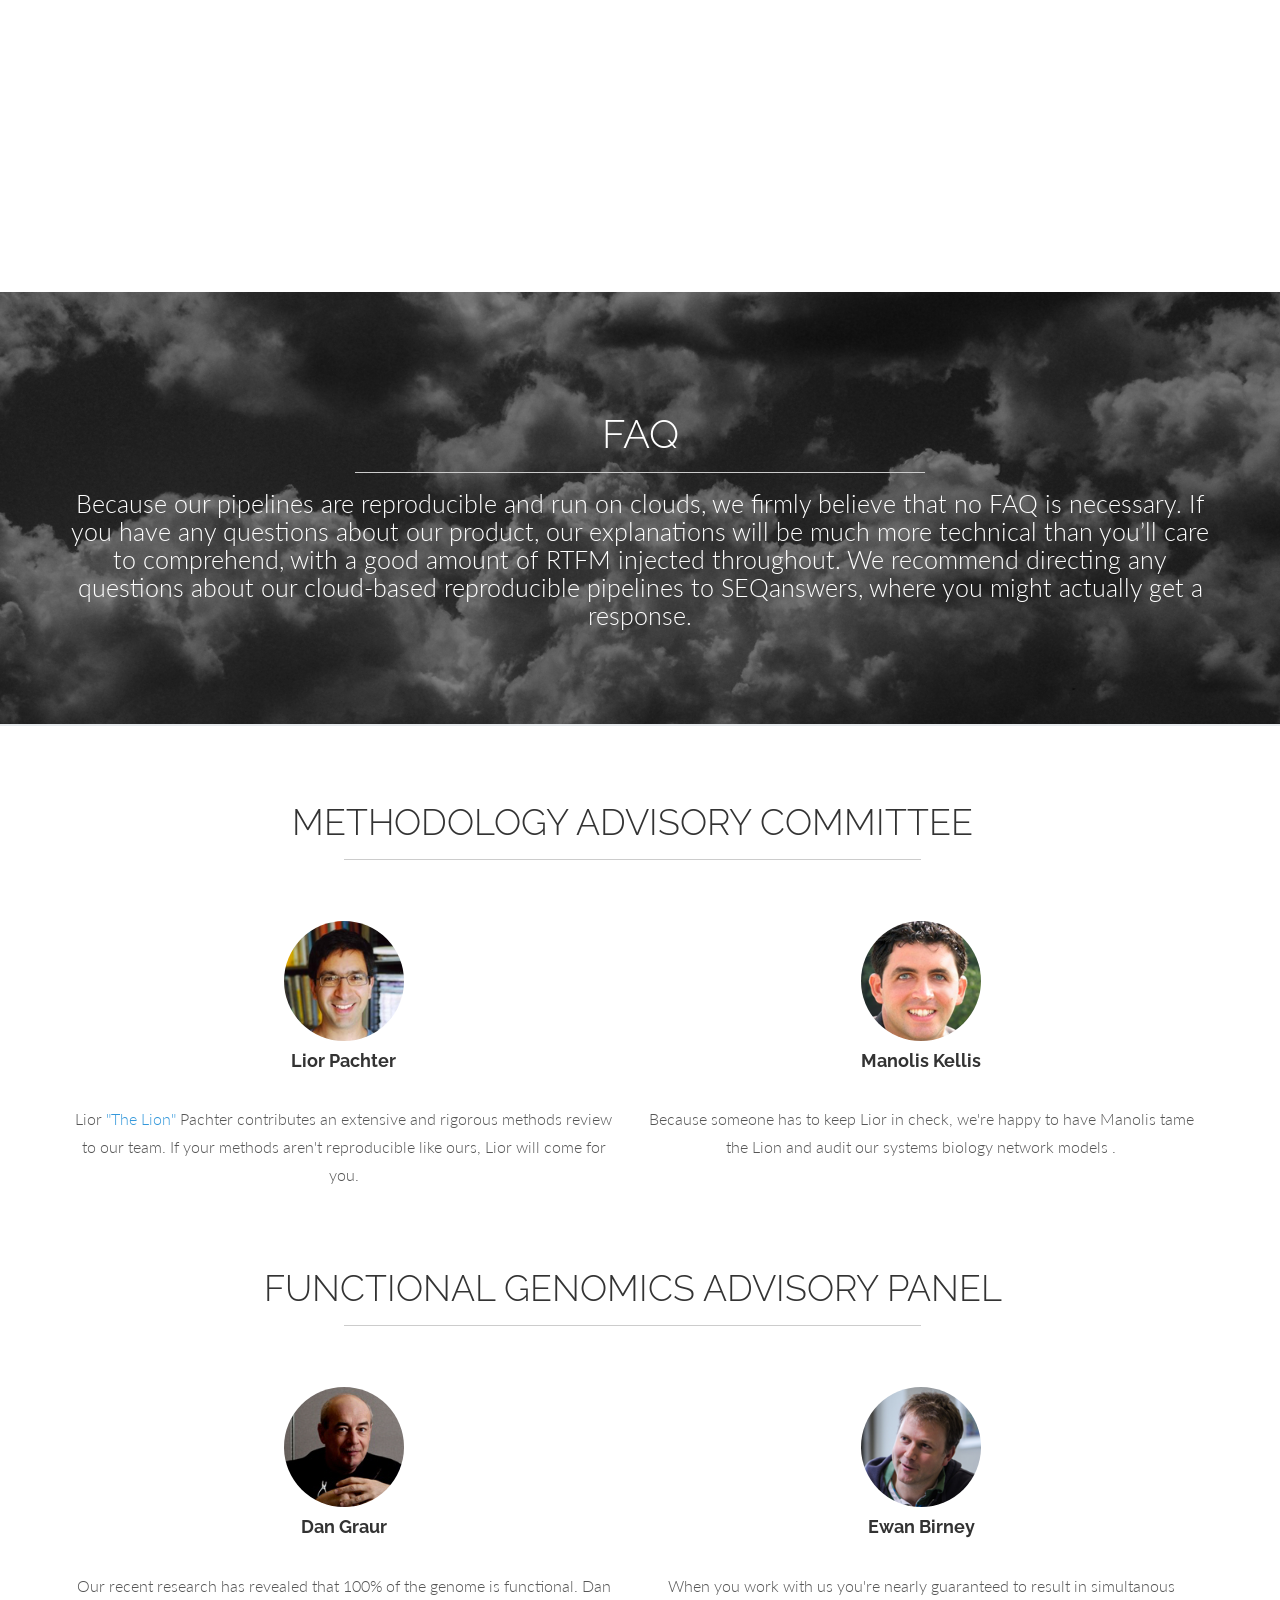
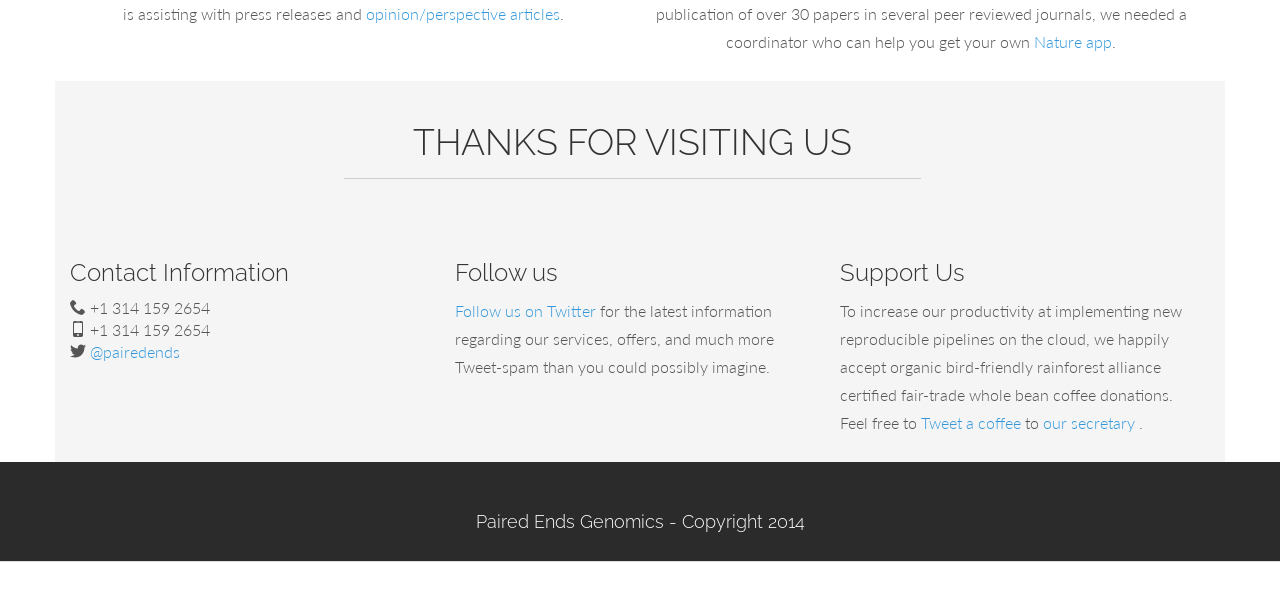
==== commit d82f9acf: "updated about" ====
--- a/index.html
+++ b/index.html
@@ -98,7 +98,7 @@
 				<hr>
 				
 				<div class="col-lg-6">
-					<p>Our pipelines are deployed on the cloud, implemented as a set of <a href="http://en.wikipedia.org/wiki/Whitespace_(programming_language)" target="_blank">whitespace</a> scripts. Our whitespace script pipeline implementations are literally transparent, so you can trust us that they must be clearly reproducible. <i>Big data. Clouds. Transparency. Reproducibility.</i> That's Paired Ends Genomics.</p>
+					<p>Our pipelines are deployed on the cloud, implemented as a set of <a href="http://en.wikipedia.org/wiki/Whitespace_(programming_language)" target="_blank">whitespace</a> scripts. Our whitespace script pipeline implementations are literally transparent, so you can trust us that they must be clearly reproducible. <i>Big data. Clouds. Transparency. Reproducibility. Mobile. Agile. Disruptive.</i> That's Paired Ends Genomics.</p>
 				</div><!-- col-lg-6 -->
 				
 				<div class="col-lg-6">
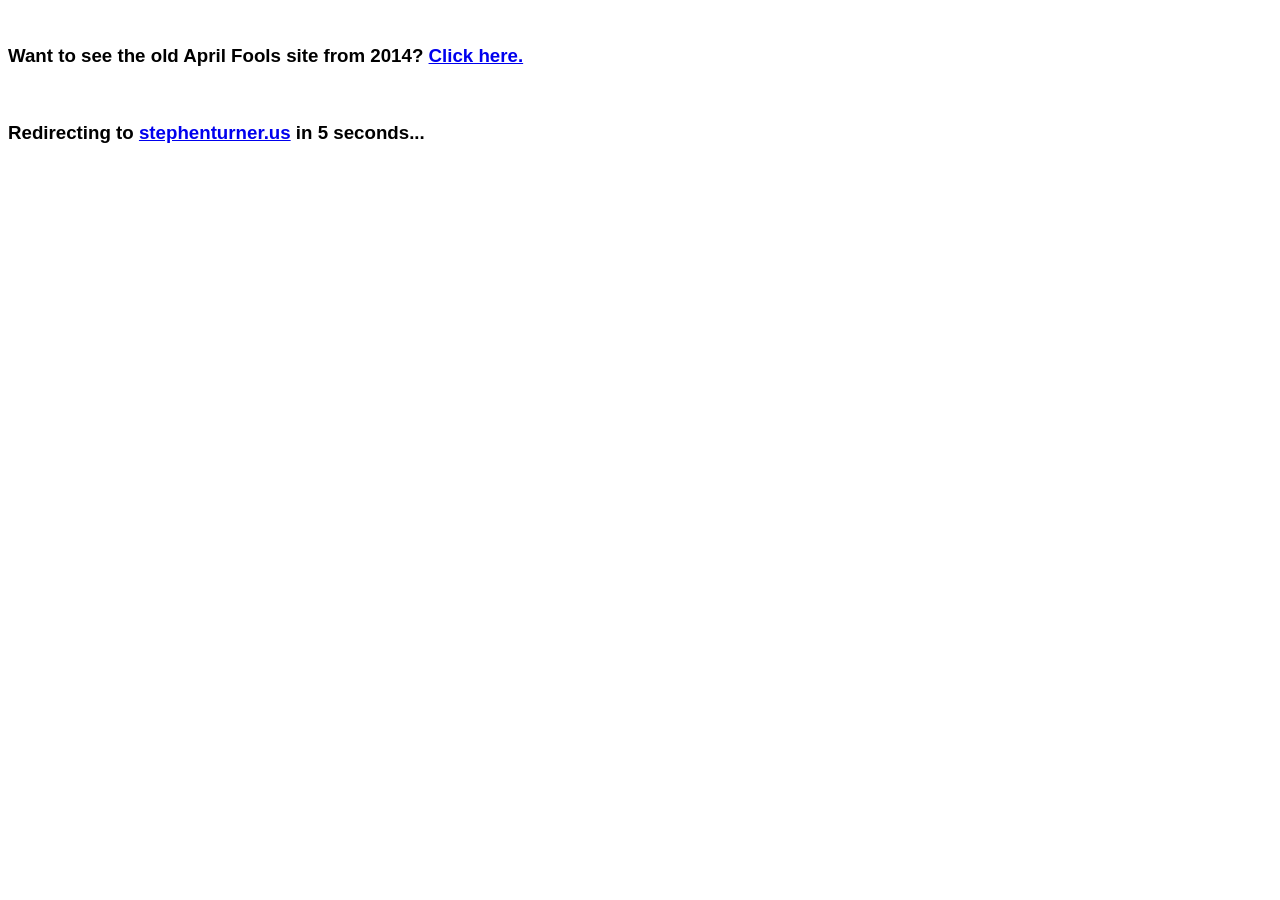
==== commit 6dab4de7: "add redirect, move to subdirectory" ====
--- a/index.html
+++ b/index.html
@@ -1,216 +1,14 @@
-<!DOCTYPE html>
-<html lang="en">
+<html>
   <head>
-    <meta charset="utf-8">
-    <meta name="viewport" content="width=device-width, initial-scale=1.0">
-    <meta name="description" content="SHIELD - Free Bootstrap 3 Theme">
-    <link rel="shortcut icon" href="assets/ico/favicon.ico">
-
-    <title> Paired Ends Genomics</title>
-
-    <!-- Bootstrap core CSS -->
-    <link href="assets/css/bootstrap.css" rel="stylesheet">
-
-    <!-- Custom styles for this template -->
-    <link href="assets/css/main.css" rel="stylesheet">
-    <link rel="stylesheet" href="assets/css/icomoon.css">
-    <link href="assets/css/animate-custom.css" rel="stylesheet">
-
-
-    
-    <link href='http://fonts.googleapis.com/css?family=Lato:300,400,700,300italic,400italic' rel='stylesheet' type='text/css'>
-    <link href='http://fonts.googleapis.com/css?family=Raleway:400,300,700' rel='stylesheet' type='text/css'>
-    
-    <script src="assets/js/jquery.min.js"></script>
-	<script type="text/javascript" src="assets/js/modernizr.custom.js"></script>
-    
-    <!-- HTML5 shim and Respond.js IE8 support of HTML5 elements and media queries -->
-    <!--[if lt IE 9]>
-      <script src="assets/js/html5shiv.js"></script>
-      <script src="assets/js/respond.min.js"></script>
-    <![endif]-->
+    <meta http-equiv="refresh" content="5;url=http://stephenturner.us/" />
   </head>
-
-  <body data-spy="scroll" data-offset="0" data-target="#navbar-main">
-  
-  
-  	<div id="navbar-main">
-      <!-- Fixed navbar -->
-    <div class="navbar navbar-inverse navbar-fixed-top">
-      <div class="container">
-        <div class="navbar-header">
-          <button type="button" class="navbar-toggle" data-toggle="collapse" data-target=".navbar-collapse">
-            <span class="icon icon-contract" style="font-size:30px; color:#3498db;"></span>
-          </button>
-          <a class="navbar-brand hidden-xs hidden-sm" href="#home"><span class="icon icon-contract" style="font-size:18px; color:#3498db;"></span></a>
-        </div>
-        <div class="navbar-collapse collapse">
-          <ul class="nav navbar-nav">
-            <li><a href="#home" class="smoothScroll">Home</a></li>
-			<li> <a href="#about" class="smoothScroll"> About</a></li>
-			<li> <a href="#faq" class="smoothScroll"> FAQ</a></li>
-			<li> <a href="#sab" class="smoothScroll"> Scientific Advisory Board</a></li>
-			<li> <a href="#contact" class="smoothScroll"> Contact</a></li>
-        </div><!--/.nav-collapse -->
-      </div>
-    </div>
-    </div>
-
-  
-  
-		<!-- ==== HEADERWRAP ==== -->
-	    <div id="headerwrap" id="home" name="home">
-			<header class="clearfix">
-	  		 		<h1><span class="icon icon-contract" style=""></span></h1>
-	  		 		<h2>Paired Ends Genomics</h2>
-	  		 		<p>Reproducible Bioinformatics Pipelines in the Cloud.</p>
-	  		</header>	    
-	    </div><!-- /headerwrap -->
-
-		<!-- ==== GREYWRAP ==== -->
-		<div id="greywrap">
-			<div class="row">
-				<div class="col-lg-4 callout">
-					<span class="icon icon-paste"></span>
-					<h2>Reproducibility.</h2>
-					<p>Our closed-source, proprietary, unpublished methods are the most robust and reproducible methods in the industry.</p>
-				</div><!-- col-lg-4 -->
-					
-				<div class="col-lg-4 callout">
-					<span class="icon icon-filter"></span>
-					<h2>Pipelines.</h2>
-					<p>What you're proposing has obviously been done thousands of times before with some pre-existing pipeline. Surely you wouldn't need to do any kind of custom analysis, so we don't waste our time sitting around being creative.</p>
-				</div><!-- col-lg-4 -->	
-				
-				<div class="col-lg-4 callout">
-					<span class="icon icon-cloud"></span>
-					<h2>Clouds.</h2>
-					<p>Cloud computing. Big data. So big. Such science. Wow.  </p>
-				</div><!-- col-lg-4 -->	
-			</div><!-- row -->
-		</div><!-- greywrap -->
-		
-		<!-- ==== ABOUT ==== -->
-		<div class="container" id="about" name="about">
-			<div class="row white">
-			<br>
-				<h1 class="centered">ABOUT PAIRED ENDS GENOMICS</h1>
-				<hr>
-				
-				<div class="col-lg-6">
-					<p>Our pipelines are deployed on the cloud, implemented as a set of <a href="http://en.wikipedia.org/wiki/Whitespace_(programming_language)" target="_blank">whitespace</a> scripts. Our whitespace script pipeline implementations are literally transparent, so you can trust us that they must be clearly reproducible. <i>Big data. Clouds. Transparency. Reproducibility. Mobile. Agile. Disruptive.</i> That's Paired Ends Genomics.</p>
-				</div><!-- col-lg-6 -->
-				
-				<div class="col-lg-6">
-					<p>Benchmarks? Who needs benchmarks &ndash; we're using clouds. Did you catch that? Pipelines on clouds. Our alignment pipelines are faster than any others with what we assume can only be better accuracy. Our genome assembly pipelines make extensive use of GNU cat and Keith Bradnam's <a href="http://www.acgt.me/blog/2014/3/31/a-new-tool-to-boost-the-n50-length-of-your-genome-assembly" target="_blank">N50 Booster</a>, getting you the longest N50 and contig lengths you’ll ever see. For more, see the FAQ.</p> 
-				</div><!-- col-lg-6 -->
-			</div><!-- row -->
-		</div><!-- container -->
-		<div class="container", style="text-align: center;">
-			<iframe width="853" height="480" src="http://www.youtube.com/embed/2YBtspm8j8M" frameborder="0" allowfullscreen></iframe>
-		</div>
-		<!-- ==== SECTION DIVIDER1 -->
-		<section class="section-divider textdivider divider1">
-			<div class="container" name="faq">
-				<h1>FAQ</h1>
-				<hr>
-				<p>Because our pipelines are reproducible and run on clouds, we firmly believe that no FAQ is necessary. If you have any questions about our product, our explanations will be much more technical than you’ll care to comprehend, with a good amount of RTFM injected throughout. We recommend directing any questions about our cloud-based reproducible pipelines to SEQanswers, where you might actually get a response.</p>
-			</div><!-- container -->
-		</section><!-- section -->
-		
-
-		<!-- ==== TEAM MEMBERS ==== -->
-		<div class="container" id="sab" name="sab">
-		<br>
-			<div class="row white centered">
-				<h1 class="centered">METHODOLOGY ADVISORY COMMITTEE</h1>
-				<hr>
-				<br>
-				<br>
-				<div class="col-lg-6 centered">
-					<img class="img img-circle" src="assets/img/team/lp.png" height="120px" width="120px" alt="">
-					<br>
-					<h4><b>Lior Pachter</b></h4>
-					<p>Lior <a href="http://thescienceweb.wordpress.com/2014/03/14/computational-biologist-challenges-everyone-to-a-fight/" target="_blank">"The Lion"</a> Pachter contributes an extensive and rigorous methods review to our team. If your methods aren't reproducible like ours, Lior will come for you.</p>
-				</div><!-- col-lg-3 -->
-				
-				<div class="col-lg-6 centered">
-					<img class="img img-circle" src="assets/img/team/mk.png" height="120px" width="120px" alt="">
-					<br>
-					<h4><b>Manolis Kellis</b></h4>
-					<p>Because someone has to keep Lior in check, we're happy to have Manolis tame the Lion and audit our systems biology network models	.</p>
-				</div><!-- col-lg-3 -->	
-			</div><!-- row -->	
-
-			<div class="row white centered">
-				<h1 class="centered">FUNCTIONAL GENOMICS ADVISORY PANEL</h1>
-				<hr>
-				<br>
-				<br>
-			
-				<div class="col-lg-6 centered">
-					<img class="img img-circle" src="assets/img/team/dg.png" height="120px" width="120px" alt="">
-					<br>
-					<h4><b>Dan Graur</b></h4>
-					<p>Our recent research has revealed that 100% of the genome is functional. Dan is assisting with press releases and <a href="http://gbe.oxfordjournals.org/content/5/3/578" target="_blank">opinion/perspective articles</a>.</p>
-				</div><!-- col-lg-3 -->
-
-				<div class="col-lg-6 centered">
-					<img class="img img-circle" src="assets/img/team/eb.png" height="120px" width="120px" alt="">
-					<br>
-					<h4><b>Ewan Birney</b></h4>
-					<p>When you work with us you're nearly guaranteed to result in simultanous publication of over 30 papers in several peer reviewed journals, we needed a coordinator who can help you get your own <a href="http://www.nature.com/encode/" target="_blank">Nature app</a>.</p>
-				</div><!-- col-lg-3 -->
-				</div><!-- row -->
-			
-		</div><!-- container -->
-		
-		
-		<div class="container" id="contact" name="contact" style="background: #f5f5f5;">
-			<div class="row">
-			<br>
-				<h1 class="centered">THANKS FOR VISITING US</h1>
-				<hr>
-				<br>
-				<br>
-				<div class="col-lg-4">
-					<h3>Contact Information</h3>
-						<span class="icon icon-phone"></span> +1 314 159 2654 <br/>
-						<span class="icon icon-mobile"></span> +1 314 159 2654 <br/>
-						<span class="icon icon-twitter"></span> <a href="https://twitter.com/pairedends" target="_blank"> @pairedends </a> <br/>
-					</p>
-				</div><!-- col -->
-				
-				<div class="col-lg-4">
-					<h3>Follow us</h3>
-					<p><a href="https://twitter.com/pairedends" target="_blank">Follow us on Twitter</a> for the latest information regarding our services, offers, and much more Tweet-spam than you could possibly imagine.</p>
-					
-				</div><!-- col -->
-				
-				<div class="col-lg-4">
-					<h3>Support Us</h3>
-					<p>To increase our productivity at implementing new reproducible pipelines on the cloud, we happily accept organic bird-friendly rainforest alliance certified fair-trade whole bean coffee donations. Feel free to <a href="https://www.starbucks.com/tweet-a-coffee" target="_blank">Tweet a coffee</a> to <a href="https://twitter.com/genetics_blog" target="_blank">our secretary</a> . </p>
-				</div><!-- col -->
-
-			</div><!-- row -->
-		
-		</div><!-- container -->
-
-		<div id="footerwrap">
-			<div class="container">
-				<h4>Paired Ends Genomics - Copyright 2014</h4>
-			</div>
-		</div>
-
-    <!-- Bootstrap core JavaScript
-    ================================================== -->
-    <!-- Placed at the end of the document so the pages load faster -->
-		
-
-	<script type="text/javascript" src="assets/js/bootstrap.min.js"></script>
-	<script type="text/javascript" src="assets/js/retina.js"></script>
-	<script type="text/javascript" src="assets/js/jquery.easing.1.3.js"></script>
-    <script type="text/javascript" src="assets/js/smoothscroll.js"></script>
-	<script type="text/javascript" src="assets/js/jquery-func.js"></script>
+  <body>
+    <font face="arial,sans-serif">
+      <br>
+      <h3>Want to see the old April Fools site from 2014? <a href="aprilfools2014/index.html">Click here.</a></h3>
+      <br>
+      <h3>Redirecting to <a href="http://stephenturner.us">stephenturner.us</a> in 5 seconds...</h3>
+      <br>
+    </font>
   </body>
-</html>
+</html>
